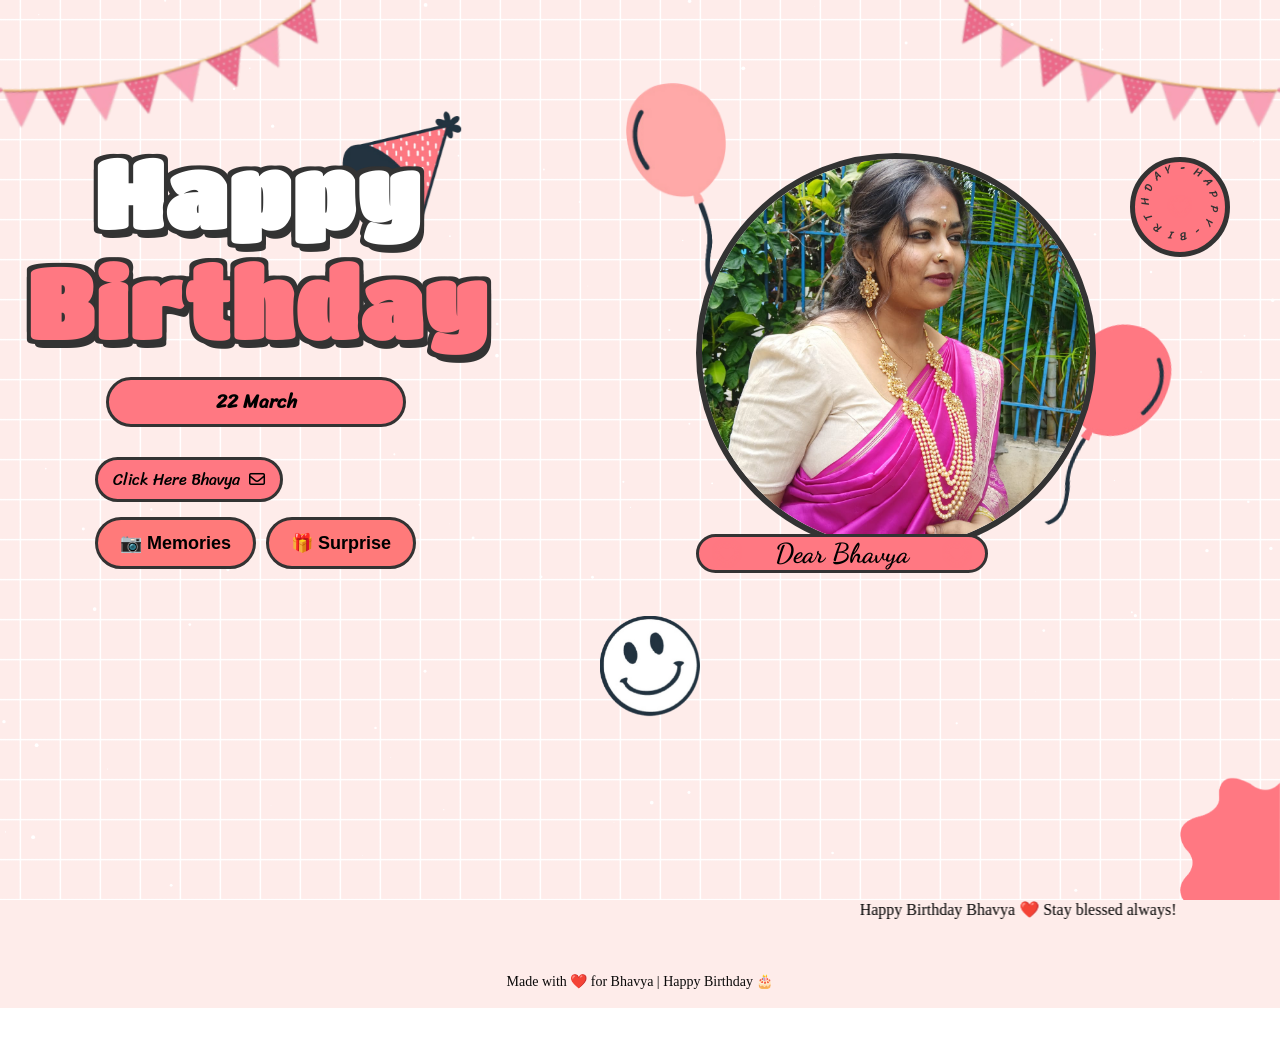
==== index.html @ c6224892 "Birthday website for Bhavya" ====
<!DOCTYPE html>
<html lang="en">

<head>
<meta charset="UTF-8">
<meta name="viewport" content="width=device-width, initial-scale=1.0">

<title>My Dove Birthday</title>

<link rel="stylesheet" href="style.css">

<link rel="stylesheet"
href="https://cdnjs.cloudflare.com/ajax/libs/font-awesome/6.5.1/css/all.min.css"/>

<link href="https://fonts.googleapis.com/css2?family=Dancing+Script:wght@500;700&family=Poppins:wght@400;600&display=swap"
rel="stylesheet">

<script src="https://code.jquery.com/jquery-3.7.1.min.js"></script>

</head>


<body>


<div id="wrapper">

<!-- FLAGS -->

<div class="flag__birthday">
<img src="./images/1.png" width="350" class="flag__left">
<img src="./images/1.png" width="350" class="flag__right">
</div>


<div class="content">

<!-- LEFT SIDE -->

<div class="left">

<div class="title">

<h1 class="happy">
<span style="--t:4s;">H</span>
<span style="--t:4.2s;">a</span>
<span style="--t:4.4s;">p</span>
<span style="--t:4.6s;">p</span>
<span style="--t:4.8s;">y</span>
</h1>

<h1 class="birthday">
<span style="--t:5s;">B</span>
<span style="--t:5.2s;">i</span>
<span style="--t:5.4s;">r</span>
<span style="--t:5.6s;">t</span>
<span style="--t:5.8s;">h</span>
<span style="--t:6s;">d</span>
<span style="--t:6.2s;">a</span>
<span style="--t:6.4s;">y</span>
</h1>

<div class="hat">
<img src="./images/hat.png" width="130">
</div>

</div>


<div class="date__of__birth">
<span></span>
</div>


<div class="btn">

<button id="btn__letter">
<div class="mail">
Click Here Bhavya
<i class="fa-regular fa-envelope"></i>
</div>
</button>
<div class="extra-buttons">

<a href="memories.html">
<button class="main-btn">📷 Memories</button>
</a>

<a href="surprise.html">
<button class="main-btn">🎁 Surprise</button>
</a>

</div>

</div>

</div>


<!-- RIGHT SIDE -->

<div class="right">

<div class="box__account">

<div class="image">
<img src="./images/bhvi1.jpeg">
</div>

<div class="name">
<i class="fa-solid fa-heart"></i>
<span>Dear Bhavya</span>
<i class="fa-solid fa-heart"></i>
</div>

<div class="balloon_one">
<img width="100" src="./images/balloon1.png">
</div>

<div class="balloon_two">
<img width="100" src="./images/balloon2.png">
</div>

</div>


<div class="cricle">

<div class="text__cricle">
<span style="--i:1;">h</span>
<span style="--i:2;">a</span>
<span style="--i:3;">p</span>
<span style="--i:4;">p</span>
<span style="--i:5;">y</span>
<span style="--i:6;">-</span>
<span style="--i:7;">b</span>
<span style="--i:8;">i</span>
<span style="--i:9;">r</span>
<span style="--i:10;">t</span>
<span style="--i:11;">h</span>
<span style="--i:12;">d</span>
<span style="--i:13;">a</span>
<span style="--i:14;">y</span>
<span style="--i:15;">-</span>
</div>

<i class="fa-solid fa-heart"></i>

</div>

</div>

</div>


<!-- DECORATIONS -->

<div class="decorate_star star1"></div>
<div class="decorate_star star2"></div>
<div class="decorate_star star3"></div>

<div class="decorate_bottom">
<img src="./images/decorate.png" width="100">
</div>

<div class="smiley__icon">
<img src="./images/smiley_icon.png" width="100">
</div>


<!-- LETTER POPUP -->

<div class="boxMail">

<i class="fa-solid fa-xmark"></i>

<div class="boxMail-container">

<div class="card1">

<div class="userImg">
<img src="images/bhvi.jpeg">
</div>

<h4 class="username">
To: My Dove 💖
<span class="underline"></span>
</h4>

<h3>Happy Birthday</h3>

</div>


<div class="card2">

<div class="card2-content">

<h3>To You!
  my Dove</h3>

<h2>
Happy Birthday to my Dovey 💖🎉

May this year be the best for you 🌸✨ and may all your dreams come true 🌈💭 My doveee 🥺💗, you deserve the whole world 🌍👑

I’m so glad you’re my friend—my baby girl 💕🫶 Even if we don’t spend much time, every moment with you is special 💫🥰

Please don’t forget me after college 😭💔 Stay in touch always 📱💬

I love you 💖♾️ Happy birthday once again my doveyyyyy 🎂💫 Enjoy your day 🥳💃



</h2>

</div>

</div>

</div>

</div>

</div>


<script>

let datetxt = "22 March";
let charArrDate = datetxt.split('');

let currentIndex = 0;

let date__of__birth = document.querySelector(".date__of__birth span");

setInterval(function(){

if(currentIndex < charArrDate.length){

date__of__birth.textContent += charArrDate[currentIndex];
currentIndex++;

}

},100);


let mailBox = document.querySelector('.mail');
let boxmail = document.querySelector('.boxMail');
let close = document.querySelector('.fa-xmark');

mailBox.onclick = function(){
boxmail.classList.add('active');
}

close.onclick = function(){
boxmail.classList.remove('active');
}

</script>
<canvas id="heartCanvas"></canvas>

<script>

const canvas = document.getElementById("heartCanvas");
const ctx = canvas.getContext("2d");

canvas.width = window.innerWidth;
canvas.height = window.innerHeight;

let hearts = [];

document.addEventListener("mousemove", function(e){

for(let i=0;i<2;i++){

hearts.push({
x:e.clientX,
y:e.clientY,
size:Math.random()*10+5,
speedY:Math.random()*2+1,
alpha:1
})

}

})

function animate(){

ctx.clearRect(0,0,canvas.width,canvas.height);

for(let i=0;i<hearts.length;i++){

let h = hearts[i];

ctx.fillStyle="rgba(255,0,100,"+h.alpha+")";

ctx.beginPath();
ctx.arc(h.x,h.y,h.size,0,Math.PI*2);
ctx.fill();

h.y -= h.speedY;
h.alpha -= 0.01;

if(h.alpha<=0){
hearts.splice(i,1);
}

}

requestAnimationFrame(animate);

}

animate();

</script>
<canvas id="stars"></canvas>

<script>
    

const starCanvas = document.getElementById("stars");
const starCtx = starCanvas.getContext("2d");

starCanvas.width = window.innerWidth;
starCanvas.height = window.innerHeight;

let stars = [];

for(let i=0;i<120;i++){

stars.push({
x:Math.random()*starCanvas.width,
y:Math.random()*starCanvas.height,
size:Math.random()*2,
speed:Math.random()*0.5
})

}

function animateStars(){

starCtx.clearRect(0,0,starCanvas.width,starCanvas.height);

stars.forEach(star =>{

starCtx.fillStyle="white";
starCtx.beginPath();
starCtx.arc(star.x,star.y,star.size,0,Math.PI*2);
starCtx.fill();

star.y += star.speed;

if(star.y > starCanvas.height){
star.y = 0;
star.x = Math.random()*starCanvas.width;
}

})

requestAnimationFrame(animateStars);

}

animateStars();

document.addEventListener("click", function(){

let music = document.getElementById("bgMusic");

if(music.paused){
music.volume = 0.3;
music.play();
}

});


</script>

<marquee behavior="alternate">
Happy Birthday Bhavya ❤️ Stay blessed always!
</marquee>

<footer class="footer">
Made with ❤️ for Bhavya | Happy Birthday 🎂
</footer>

<audio id="bgMusic" loop>
<source src="bday.mp3" type="audio/mpeg">
</audio>

<marquee id="popupText" behavior="alternate"></marquee>
<script>

function openImage(img){

let popup = document.getElementById("imagePopup");
let popupImg = document.getElementById("popupImg");
let popupText = document.getElementById("popupText");

popup.style.display = "flex";
popupImg.src = img.src;

popupText.innerText = img.getAttribute("data-msg");

}

function closeImage(){
document.getElementById("imagePopup").style.display = "none";
}

function createBalloon(){
    let balloon = document.createElement('div');
    balloon.innerText='🎈';
    balloon.style.position='absolute';
    balloon.style.left = Math.random()*window.innerWidth+'px';
    balloon.style.fontSize = (20+Math.random()*30)+'px';
    balloon.style.pointerEvents='none';
    balloon.style.zIndex='-1';
    document.body.appendChild(balloon);
    balloon.animate([{transform:'translateY(0px)'},{transform:'translateY(-600px)'}],{
        duration:5000+Math.random()*5000,
        easing:'linear'
    }).onfinish = ()=> balloon.remove();
}
setInterval(createBalloon, 1500);

</script>

</body>
</html>
---- style.css ----
@import url('https://fonts.googleapis.com/css2?family=Coiny&family=Titan+One&display=swap');
@import url('https://fonts.googleapis.com/css2?family=Nerko+One&family=Sriracha&display=swap');
@import url('https://fonts.googleapis.com/css2?family=Dancing+Script:wght@700&display=swap');
*{
    padding: 0;
    margin: 0;
    box-sizing: border-box;
}
:root{
    --color-pink: #feecea;
    --color-white: #fff;
    --color-black: #333;
    --color-text-pink: #FF7882;
    --color-heart: #FF7882;
    --color-bg-letter: #fff8e4;
    --color-border: #DACCBF;
}
html{
    height: 100%;
}
body {
    position: relative;
    font-size: 16px;
    margin: 0;
    padding: 0;
    height: 100%;
    background-image:linear-gradient(var(--color-pink), var(--color-pink));
}
#wrapper{
    position: relative;
    background-color: transparent;
    background-image: linear-gradient(0deg, transparent 24%, rgba(255, 255, 255, 1) 25%, rgba(255, 255, 255, 1) 26%, transparent 27%, transparent 74%, rgba(255, 255, 255, 1) 75%, rgba(255, 255, 255, 1) 76%, transparent 77%, transparent), linear-gradient(90deg, transparent 24%, rgba(255, 255, 255, 1) 25%, rgba(255, 255, 255,1) 26%, transparent 27%, transparent 74%, rgba(255, 255, 255, 1) 75%, rgba(255, 255, 255, 1) 76%, transparent 77%, transparent);
    height:100%;
    background-size:80px 80px;
    overflow: hidden;
    z-index: 1;
}
.flag__birthday{
    display: flex;
    justify-content: space-between;
    transform: translateY(-200px);
    animation: translateYFlag 1.5s 2s forwards;
}
@keyframes translateYFlag{
    to{
        transform: translateY(-10px);
    }
}
.flag__birthday .flag__left{
    transform: rotate(-10deg) translate(-20px,30px);
}
.flag__birthday .flag__right{
    transform: rotate(10deg) translate(20px,30px) scaleX(-1);
}
.content{
    width: 100%;
    position: relative;
    display: flex;
    padding-top: 3rem;
}
.content .left, .content .right{
    position: relative;
    display: flex;
    flex-direction: column;
    justify-content: center;
    align-items: center;
}
.content .left{
    width: 40%;
}
.content .right{
    width: 60%;
}
.left .btn{
    transform: scale(0);
    animation: scaleCricle 2s 16s forwards ease-in-out;
}
#btn__letter{
    position: relative;
    margin-top: 30px;
    background-color: var(--color-text-pink);
    outline: none;
    padding: 5px 15px;
    font-size: 1rem;
    border-radius: 50px;
    border: 3px solid var(--color-black);
    font-family: "Sriracha", cursive;
    display: flex;
    align-items: center;
    justify-content: center;
    cursor: pointer;
    z-index: 2;
    transform: scale(1);
    transition: all .5s ease-in-out;
}
#btn__letter:active{
    transform: scale(0.7);
}
#btn__letter i{
    margin-left: 5px;
}
#btn__letter:hover{
    border-color: var(--color-heart);
    background-color: var(--color-heart);
    color: #fff;
    box-shadow: rgba(0, 0, 0, 0.24) 0px 3px 8px;
}

#btn__letter:hover i{
    animation: rotateHeart 1s infinite linear;
}
@keyframes rotateHeart{
    0%,50%, 100%{
        transform: rotate(0deg);
    }
    25%{
        transform: rotate(12deg);
    }
    75%{
        transform: rotate(-12deg);
    }
}
.title{
    position: relative;
    width: 100%;
    display: flex;
    justify-content: center;
    font-family: "Titan One", sans-serif;
    font-size: 3rem;
    flex-direction: column;
    perspective: 1000px;
}
.title .happy, .title .birthday{
    position: relative;
    text-shadow: 4px 4px var(--color-black), 
                -4px 4px var(--color-black), 
                4px -4px var(--color-black), 
                -4px -4px var(--color-black), 
                4px 8px 0 var(--color-black);
    font-weight: bold;
    display: flex;
    justify-content: center;
}
.title .happy{
    color: var(--color-white);
}
.title .happy span, .title .birthday span{
    transform: translateY(50px);
    opacity: 0;
    visibility: hidden;
    animation: txtTranslateY .5s var(--t) forwards;
}
@keyframes txtTranslateY{
    100%{
        transform: translateY(0);
        opacity: 1;
        visibility: visible;
    }
}
.title .birthday{
    color: var(--color-text-pink);
}

.title .hat{
    position: absolute;
    right: 45px;
    top: -350px;
    transform: rotate(-40deg);
    z-index: -1;
    animation: topHat 4s 7s forwards ease;
}
@keyframes topHat{
    20%, 30%{
        top: -30px;
        transform-origin: left;
        transform: rotate(-40deg);
    }
    35%, 100%{
        top: -30px;
        transform: rotate(0deg);
    }
}
.date__of__birth, .name{
    display: flex;
    justify-content:space-around;
    align-items: center;
    background-color: var(--color-text-pink);
    border-radius: 50px;
    margin-top: 20px;
    font-family: "Sriracha", cursive;
    
}
.date__of__birth{
    border: 3px solid var(--color-black);
    position: relative;
    transform: translateY(-100px);
    z-index: -1;
    opacity: 0;
    visibility: hidden;
    width: 0px;
    animation: dateOfBirth 5s 9s forwards;
}
@keyframes dateOfBirth{
    20%,40%{
        width: 0px;
        height: 0;
        transform: translateY(0px);
        opacity: 1;
        visibility: visible;
    }
    45%{
        transform: translateY(0px);
        opacity: 1;
        visibility: visible;
        width: 300px;
        height: 0px;
    }
    50%,100%{
        transform: translateY(0px);
        opacity: 1;
        visibility: visible;
        width: 300px;
        height: 50px;
    }
}
.name{
    position: absolute;
    padding: 0px 20px;
    bottom: -20px;
    border: 3px solid var(--color-black);
    font-family: 'Dancing Script', cursive;
}
.date__of__birth span, .name span{
    font-weight: bold;
    margin: 0px 40px;
}
.date__of__birth span{
    font-size: 1.2rem;
}
.name span{
    font-size: 1.7rem;
}
.right .box__account{
    position: relative;
    transform: translateY(700px);
    animation: topBoxImage 8s 7s forwards ease-in;
}
@keyframes topBoxImage{
    to{
        transform: translateY(0);
    }
}
.content .right .image{
    position: relative;
    width: 400px;
    height: 400px;
    border-radius: 50%;
    overflow: hidden;
    display: flex;
    align-items: center;
    border: 6px solid var(--color-black);
}
.content .right .image img{
    width: 100%;
    object-fit: cover;

}
.cricle{
    position: absolute;
    top: 20px;
    right: 50px;
    display: flex;
    justify-content: center;
    align-items: center;
    transform: scale(0);
    animation: scaleCricle 3s 15s forwards ease-in-out;
}
@keyframes scaleCricle {
    0%{
        transform: scale(0);
    }
    10%{
        transform: scale(1.3);
    }
    20%{
        transform: scale(0.7);
    }
    30%,100%{
        transform: scale(1);
    }

}
.text__cricle{
    width: 100px;
    height: 100px;
    background-color: var(--color-text-pink);
    border-radius: 50%;
    border: 5px solid var(--color-black);
    display: flex;
    justify-content: center;
    align-items: center;
    animation: rotateCricle 5s linear infinite;
}
@keyframes rotateCricle{
    to{
        transform: rotate(360deg);
    }
}
.text__cricle span{
    top: 0%;
    left: 50%;
    position: absolute;
    color: var(--color-black);
    transform: rotate(calc(var(--i) * 24deg));
    transform-origin: 0 45px;
    font-family: "Sriracha", cursive;
    text-transform: uppercase;
    font-size: 0.7rem;
}
.fa-heart{
    color: var(--color-heart);
    filter: drop-shadow(0 0 3px var(--color-heart));
    animation: scaleHeart 1s infinite linear;
}
.cricle .fa-heart{
    position: absolute;
    transform: scale(0.85);
}
@keyframes scaleHeart{
    50%{
        transform: scale(1.2);
    }
}
.right .balloon_one{
    position: absolute;
    top: -70px;
    left: -70px;
    animation: balloon1 2s infinite linear;
}
@keyframes balloon1{
    0%, 50%,100%{
        transform-origin: bottom right;
        transform: rotate(0deg);
    }
    25%{
        transform-origin: bottom right;
        transform: rotate(3deg);
    }
    75%{
        transform-origin: bottom right;
        transform: rotate(-3deg);
    }
}
.right .balloon_two{
    position: absolute;
    top: 170px;
    right: -65px;
    z-index: -1;
    transform: rotate(10deg);
    animation: balloon2 2s infinite linear;
}
@keyframes balloon2 {
    0%,50%,100%{
        transform-origin: bottom left;
        transform: rotate(10deg);
    }
    25%{
        transform-origin: bottom left;
        transform: rotate(7deg);
    }
    75%{
        transform-origin: bottom left;
        transform: rotate(13deg);
    }
}

.decorate_star{
    position: absolute;
    transform: scale(0);
    background-color: var(--color-black);
    clip-path: polygon(0 50%, 35% 35%, 50% 0, 65% 35%, 100% 50%, 65% 65%, 50% 100%, 35% 65%);
    animation: scaleCricle 3s var(--t) forwards, 
            scaleStar 2s 16s infinite ease-in-out;
}
.decorate_star.star1{
    width: 20px;
    height: 20px;
    top: 75px;
    left: 300px;
}
.decorate_star.star2{
    width: 15px;
    height: 20px;
    top: 35px;
    right: 360px;
}
.decorate_star.star3{
    width: 14px;
    height: 14px;
    top: 290px;
    left: 630px;
}
.decorate_star.star4{
    width: 18px;
    height: 18px;
    bottom: 60px;
    left: 35px;
}
.decorate_star.star5{
    width: 16px;
    height: 18px;
    bottom: 140px;
    left: 500px;
}
@keyframes scaleStar {
    25%{
        transform: scale(0.8);
    }
    50%{
        transform: scale(1.1);
    }
}
.decorate_bottom{
    position: absolute;
    right: 0;
    bottom: -10px;
}
.decorate_flower--one{
    position: absolute;
    top: 250px;
    left: 50px;
    transform: scale(0);
    animation: scaleCricle 3s var(--t) forwards ease-in-out;
}
.decorate_flower--two{
    position: absolute;
    top: 225px;
    left: 540px;
    transform: scale(0);
    animation: scaleCricle 3s var(--t) forwards ease-in-out;
}
.decorate_flower--three{
    position: absolute;
    top: 150px;
    right: 235px;
    transform: scale(0);
    animation: scaleCricle 3s var(--t) forwards ease-in-out;
}
.smiley__icon{
    position: absolute;
    bottom: 180px;
    left: 600px;
    transform: scale(0);
    animation: scaleCricle 3s 15s forwards ease-in-out;
}


.box__letter{
    position: fixed;
    top: 0;
    left: 0;
    background-color: rgba(0,0,0,.5);
    width: 100%;
    height: 100%;
    z-index: 10;
    display: none;
}
.box__letter .letter__border{
    position: absolute;
    width: 55vw;
    height: 450px;
    background-color: var(--color-white);
    border-radius: 27px;
    padding: 17px;
    box-shadow: rgba(0, 0, 0, 0.24) 0px 3px 8px;
    top: 50%;
    left: 50%;
    transform: translate(-50%,-50%);
    display: none;
}
.letter__border .close{
    position: absolute;
    right: -10px;
    top: -10px;
    width: 30px;
    height: 30px;
    background-color: var(--color-white);
    border-radius: 50%;
    display: flex;
    justify-content: center;
    align-items: center;
    box-shadow: rgba(99, 99, 99, 0.2) 0px 2px 8px 0px;
    cursor: pointer;
}
.letter__border .letter{
    width: 100%;
    height: 100%;
    background-color: var(--color-bg-letter);
    border-radius: 10px;
    padding-top: 15px;
}
.letter__border .letter .title__letter{
    text-align: center;
    font-family: 'Dancing Script', cursive;
    font-weight: bold;
    font-size: 2.4rem;
}
.title__letter .fa-solid{
    margin-left: 5px;
    font-size: 1.3rem;
}
.letter__border .letter .content__letter{
    position: relative;
    width: 100%;
    height: 100%;
    display: flex;
    padding-top: 1.5rem;
    padding-bottom: 70px;
}
.letter__border .letter .content__letter .left{
    position: relative;
    width: 50%;
    height: 100%;
    padding: 1.7rem;
    border-right: 3px solid var(--color-border);
}
.content__letter .left #heart__letter{
    opacity: 0;
    width: 100%;
}
#heart__letter.animationOp{
    animation: opacityHeart 1s 1s forwards;
}
@keyframes opacityHeart{
    to{
        opacity: 1;
    }
}
.content__letter .left .heart{
    position: absolute;
    opacity: 0;
}
.content__letter .left .heart.animation{
    animation: scaleHeartLetter 1s var(--t) infinite ease-in-out;
}
@keyframes scaleHeartLetter{
    0%{
        opacity: 1;
        transform: scale(0);
    }
    10%{
        opacity: 1;
        transform: scale(1.3);
    }
    20%{
        opacity: 1;
        transform: scale(0.7);
    }
    30%,100%{
        opacity: 1;
        transform: scale(1);
    }
    
}
.content__letter .left .heart_1{
    top: 90px;
    left: 30px;
}
.content__letter .left .heart_2{
    top: 20px;
    right: 70px;
}
.content__letter .left .heart_3{
    bottom: 50px;
    left: 145px;
}
.content__letter .left .heart_4{
    top: 140px;
    right: 35px;
}
.content__letter .right{
    position: relative;
    width: 50%;
}
.content__letter .right .love__img{
    opacity: 0;
    position: absolute;
    right: 20px;
    top: -100px;
}
.love__img.animationOp{
    animation: opacityHeart 1s 1s forwards;
}
.content__letter .right .text__letter{
    margin-top: 60px;
    padding: 20px 15px 10px 15px;
    font-family: 'Dancing Script', cursive;
    font-size: 1.3rem;
}
.content__letter .right #mewmew{
    position: absolute;
    bottom: 0;
    right: 0;
    opacity: 0;
}
#mewmew.animationOp{
    animation: opacityHeart 1s 1s forwards;
}


#copy {
    position: fixed;
    bottom: 12px;
    left: 50%;
    transform: translateX(-50%);
    font-size: 1rem;
}

#copy a {
    text-decoration: none;
    color: #191919d7;
}

#copy p {
    color: #4275ff;
    text-align: center;
    font-weight: 700;
    cursor: pointer;
}



@media screen and (max-width: 658px)   {

    .flag__birthday .flag__left {
        transform: rotate(-10deg) translate(-119px,3px);
    }

    .flag__birthday .flag__right {
        transform: rotate(10deg) translate(-106px,39px) scaleX(-1);
    }

    .content {
        width: 100%;
        position: relative;
        display: flex;
        flex-direction: column;
        justify-content: center;
        gap: 25px;
        align-items: center;
        padding-top: 2rem;
    }

    .title {
        position: relative;
        width: 100%;
        display: flex;
        justify-content: center;
        font-family: "Titan One", sans-serif;
        font-size: 1.5rem;
        letter-spacing: 8px;
        flex-direction: column;
        perspective: 1000px;
    }

    #btn__letter {
        position: relative;
        margin-top: 17px;
        width: 209px;
        background-color: var(--color-text-pink);
        outline: none;
        padding: 6px 4px;
        font-size: 1rem;
        border-radius: 50px;
        border: 3px solid var(--color-black);
        font-family: "Sriracha", cursive;
        display: flex;
        align-items: center;
        justify-content: center;
        cursor: pointer;
        z-index: 2;
        /* transform: scale(1); */
        transition: all .5s ease-in-out;
    }

    .cricle {
        position: absolute;
        top: 10px;
        right: -54px;
        display: flex;
        justify-content: center;
        align-items: center;
        transform: scale(0);
        animation: scaleCricle 3s 15s forwards ease-in-out;
    }

    .title .hat {
        position: absolute;
        right: -98px;
        top: -51px !important;
        transform: rotate(-40deg);
        z-index: -1;
        animation: topHat 4s 7s forwards ease;
    }

    .box__letter .letter__border {
        position: absolute;
        width: 90vw;
        height: 315px;
        background-color: var(--color-white);
        border-radius: 27px;
        padding: 17px;
        box-shadow: rgba(0, 0, 0, 0.24) 0px 3px 8px;
        top: 50%;
        left: 50%;
        transform: translate(-50%,-50%);
        display: none;
    }

    .letter__border .letter {
        width: 100%;
        height: 100%;
        background-color: var(--color-bg-letter);
        border-radius: 10px;
        padding-top: 15px;
    }

    .letter__border .letter .title__letter {
        text-align: center;
        font-family: 'Dancing Script', cursive;
        font-weight: bold;
        font-size: 1.4rem;
    }

    .letter__border .letter .content__letter {
        position: relative;
        width: 100%;
        height: 100%;
        display: flex;
        padding-top: .7rem;
        padding-bottom: 70px;
    }

    .content__letter .right .text__letter {
        margin-top: -14px;
        padding: 20px 15px 10px 15px;
        font-family: 'Dancing Script', cursive;
        font-size: .8rem;
    }

    .content__letter .right .love__img {
        opacity: 0;
        position: absolute;
        right: 126px;
        top: 167px;
    }

    .love__img img {
 
            width: 84px;

    }

    .content .right .image {
        position: relative;
        width: 200px;
        height: 200px;
        border-radius: 50%;
        overflow: hidden;
        display: flex;
        align-items: center;
        border: 6px solid var(--color-black);
    }

    .name {
        position: absolute;
        padding: 0px 3px;
        bottom: -6px;
        border: 3px solid var(--color-black);
    }

    .name span {
        font-size: 1rem;
    }

    .right .balloon_one {
        position: absolute;
        top: 10px;
        left: -77px;
        animation: balloon1 2s infinite linear;
    }

    .right .balloon_one img{
        width: 76px !important;
    }


}







.boxMail{
    position: fixed;
    background: rgb(0, 0, 0, 0.8);
    width: 100%;
    height: 100%;
    opacity: 0;
    top: 0;
    display: flex;
    justify-content: center;
    align-items: center;
    transform: scale(0.3);
    visibility: hidden;
    transition: all 0.5s;
    z-index: 100000000;
}
.boxMail.active{
    opacity: 1;
    visibility: visible;
    transform: scale(1);
}
.boxMail .boxMail-container{
    position: absolute;
    width: 750px;
    height: 500px;
    display: flex;
    margin: 0;
    transform: scale(0.9);
    -webkit-perspective: 2000px;
    perspective: 2000px;
    transition: all 0.5s;
}
.boxMail .boxMail-container:hover{
    transform: rotate(-5deg);
    filter: drop-shadow(0 0 10px #FF7882);
}
.boxMail .boxMail-container:hover .card1{
    transform: translate(-187px, -250px) rotateY(-140deg);
}
.boxMail .boxMail-container .card1,
.boxMail .boxMail-container .card2{
    position: absolute;
    width: 100%;
    height: 100%;
    top: 50%;
    left: 50%;
    transform: translate(-50%, -50%);
    border: 1px solid black;
}
.boxMail .boxMail-container .card1 {
    position: absolute;
    width: 50%;
    height: 100%;
    background: linear-gradient(to right, #FF7882, #FF7882 63%);
    color: white;
    display: flex;
    justify-content: center;
    align-items: center;
    flex-direction: column;
}
.boxMail-container .card1{
    z-index: 1;
    -webkit-transform-style: preserve-3d;
    transform-style: preserve-3d;
    transform-origin: left;
    transition: all 1s ease-in-out;
}
.boxMail .boxMail-container .card1 .userImg{
    position: relative;
    width: 80px;
    height: 80px;
    background-color: white;
    border-radius: 50%;
    overflow: hidden;
    border: 2px solid white;
    cursor: pointer;
    margin-bottom: 20px;
}
.boxMail .boxMail-container .card1 .userImg img{
    position: absolute;
    object-fit: cover;
    width: calc(100%);
    height: calc(100%);
}
.boxMail .boxMail-container .card1 h3{
    font-family: 'Dancing Script', cursive;
    font-size: 40px;
    text-transform: uppercase;
    width: 80%;
    text-align: center;
    line-height: 1.5;
    letter-spacing: 5px;
    transform: rotate(-5deg);
    text-shadow: 0 0 5px white,
                0 0 10px white;
}
.boxMail .boxMail-container .card2{
    position: relative;
    width: 50%;
    height: 100%;
    background: linear-gradient(to right, #e0e0e0, #ffffff 30%);
    -webkit-transform-style: preserve-3d;
    transform-style: preserve-3d;
    transform-origin: left;
    transition: all 1s;
}
.boxMail .boxMail-container .card2 .card2-content {
    width: 100%;
    height: 100%;
    position: relative;
    background-color: #FF7882;
    transition: all 1s;
    overflow: hidden;
    font-family: "Inter", serif;
    color: #fff;
}
.boxMail .boxMail-container:hover .card2-content{
    transform: translate(20px, 20px);
    box-shadow: -1px -1px 5px rgb(0, 0, 0, 0.4);
}
.boxMail .boxMail-container .card2 h3{
    font-family: 'Dancing Script', cursive;
    padding: 20px 0px 10px 60px;
    opacity: 0;
    visibility: hidden;
    font-size: 25px;
    text-shadow: 0 0 8px #FF7882;
}
.boxMail .boxMail-container .card2:hover h3{
    animation: texth3 3s forwards;
    animation-delay: 2s;
    transition: 1s;
}
@keyframes texth3{
    0%{
        opacity: 1;
        visibility: visible;
        padding: 20px 0px 10px 60px;
    }
    100%{
        opacity: 1;
        visibility: visible;
        padding: 20px 0px 10px 152px; 
    }
}
.boxMail .boxMail-container .card2 h2{
    font-family: 'Dancing Script', cursive;
    padding: 0px 20px;
    text-indent: 20px;
    font-size: 22px;
    opacity: 0;
}
.boxMail .boxMail-container .card2:hover h2{
    animation: texth2 2s forwards;
    animation-delay: 4s;
    transition: 1s;
}
@keyframes texth2{
    0%{
        opacity: 0;
    }
    100%{
        opacity: 1;
    }
}
.boxMail .boxMail-container .card2 .card2-content .imageCute2{
    position: absolute;
    top: 5px;
    left: 20px;
    opacity: 0;
    transition: 1s;
}
.boxMail .boxMail-container .card2 .card2-content:hover .imageCute2{
    animation: cute3 1s linear infinite,
                cute4 3s 2s forwards;
    animation-delay: 2s;
    transition: 1s;
}
@keyframes cute3{
    0%{
        opacity: 1;
        transform: rotate(0deg);
    }
    25%{
        opacity: 1;
        transform: rotate(5deg);
    }
    50%{
        opacity: 1;
        transform: rotate(0deg);
    }
    75%{
        opacity: 1;
        transform: rotate(-5deg);
    }
    100%{
        opacity: 1;
        transform: rotate(0deg);
    }
}
@keyframes cute4{
    0%{
        left: 20px;
    }
    100%{
        left: 100px;
    }
}
.boxMail .boxMail-container .card2 .card2-content .imageCute2 img{
    width: 40px;
}
.boxMail .fa-xmark{
    position: fixed;
    top: 0;
    right: 0;
    font-size: 30px;
    padding: 10px 25px;
    cursor: pointer;
    color: white;
    z-index: 10000000000000000;
}
.extra-buttons{
margin-top:15px;
display:flex;
gap:10px;
justify-content:center;
}

.main-btn{
background:#ff7a7a;
border:3px solid #333;
border-radius:40px;
padding:12px 22px;
font-size:18px;
font-weight:600;
cursor:pointer;
transition:0.3s;
}

.main-btn:hover{
background:#ff5a5a;
transform:scale(1.05);
}
#heartCanvas{
position:fixed;
top:0;
left:0;
pointer-events:none;
z-index:1;
}
#stars{
position:fixed;
top:0;
left:0;
width:100%;
height:100%;
z-index:-1;
pointer-events:none;
}

footer{
margin-top:50px;
text-align:center;
font-size:14px;
color:#0a0909;
}
.floating-photos{
position:fixed;
top:0;
left:0;
width:100%;
height:100%;
pointer-events:none;
overflow:hidden;
}

.floating-photos img{
position:absolute;
width:80px;
opacity:0.7;
animation:fall 12s linear infinite;
}

@keyframes fall{
0%{
transform:translateY(-100px) rotate(0deg);
}

100%{
transform:translateY(110vh) rotate(360deg);
}
}
.popup{
display:none;
position:fixed;
top:0;
left:0;
width:100%;
height:100%;
background:rgba(0,0,0,0.9);
justify-content:center;
align-items:center;
z-index:999;
}

.popup img{
max-width:80%;
max-height:80%;
border-radius:15px;
}

.close{
position:absolute;
top:30px;
right:40px;
font-size:40px;
color:white;
cursor:pointer;
}
.popupText{
position:absolute;
bottom:40px;
color:white;
font-size:22px;
font-weight:bold;
width:100%;
text-align:center;
}
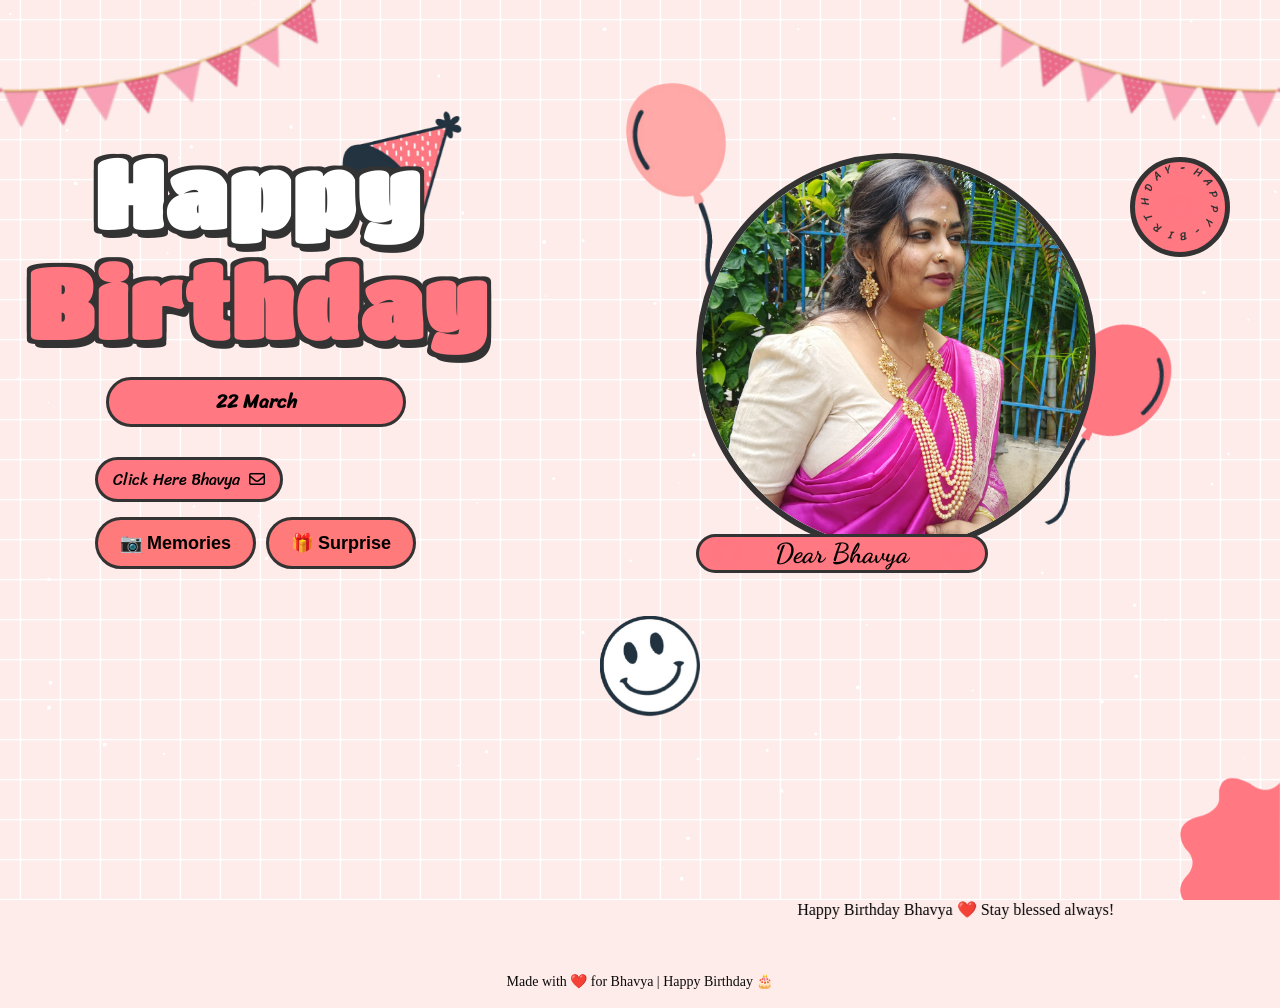
==== commit 65cdd7f9: "Updated birthday website" ====
--- a/index.html
+++ b/index.html
@@ -179,7 +179,7 @@
 <div class="card1">
 
 <div class="userImg">
-<img src="images/bhvi.jpeg">
+<img src="bhavya.jpeg">
 </div>
 
 <h4 class="username">
